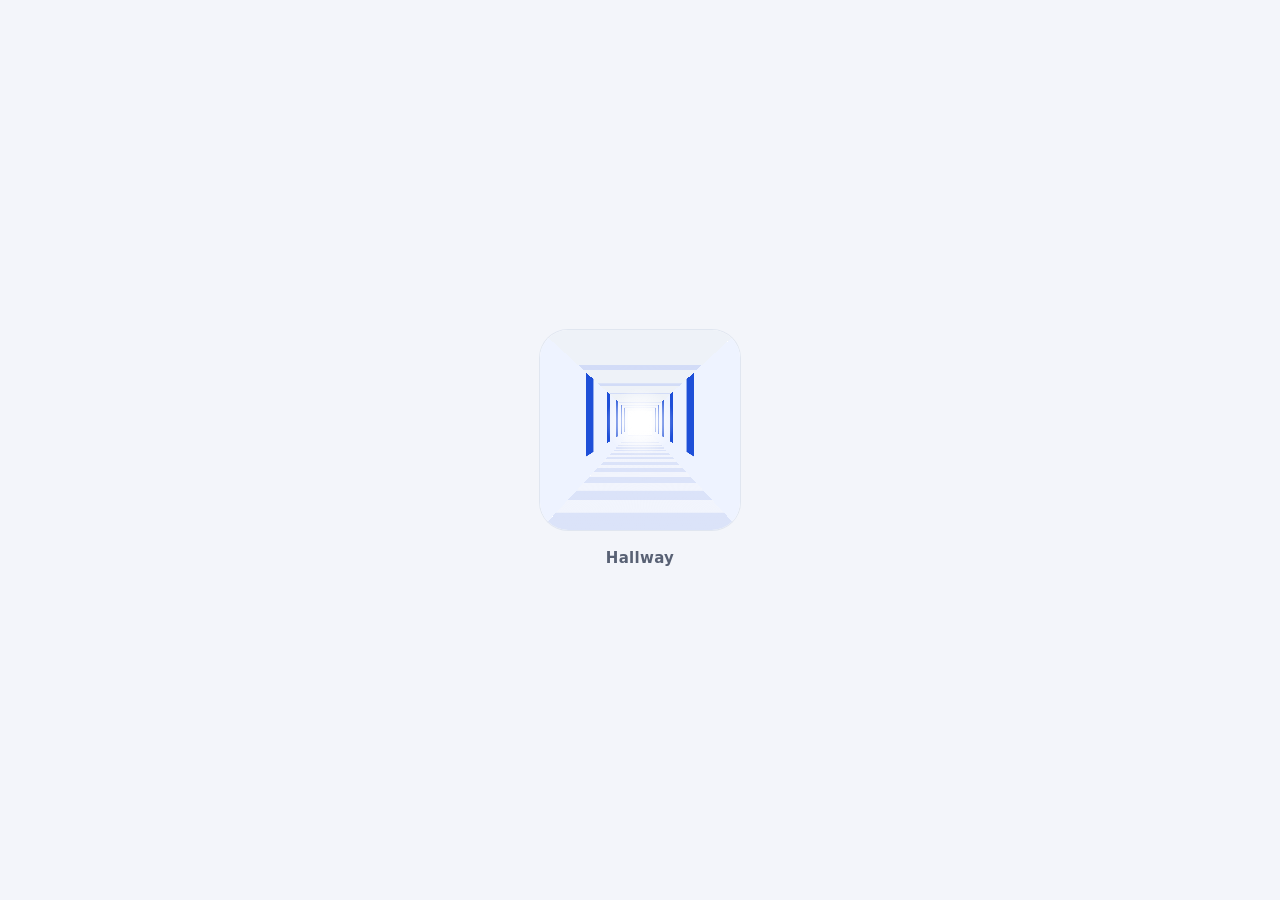
==== public/index.html @ 627bdcc6 "Pantalla de carga: un pasillo de la escuela que se recorre Mientras la app abre, en vez de un círcul" ====
<!doctype html>
<html lang="es">
  <head>
    <meta charset="utf-8">
    <meta name="viewport" content="width=device-width, initial-scale=1, viewport-fit=cover">
    <meta http-equiv="Content-Security-Policy" content="default-src 'self'; script-src 'self'; style-src 'self' 'unsafe-inline'; img-src 'self' data: blob: https://pdyrlbfuoqafrxehbljx.supabase.co; connect-src 'self' https://pdyrlbfuoqafrxehbljx.supabase.co wss://pdyrlbfuoqafrxehbljx.supabase.co; worker-src 'self'; manifest-src 'self' blob:; object-src 'none'; base-uri 'self'; form-action 'self'">
    <meta name="referrer" content="same-origin">
    <meta name="description" content="Hallway: ausencias del personal y la vida diaria de la escuela, en un solo lugar.">
    <meta name="theme-color" content="#1e4fd8">
    <meta name="mobile-web-app-capable" content="yes">
    <meta name="apple-mobile-web-app-capable" content="yes">
    <meta name="apple-mobile-web-app-title" content="Hallway">
    <meta name="apple-mobile-web-app-status-bar-style" content="default">
    <meta name="format-detection" content="telephone=no">
    <link rel="manifest" href="manifest.webmanifest">
    <link rel="icon" href="icons/icon-192.png" type="image/png" sizes="192x192">
    <link rel="apple-touch-icon" href="icons/apple-touch-icon.png">
    <link rel="stylesheet" href="css/app.css">
    <title>Hallway</title>
    <script src="js/boot.js"></script>
    <script src="vendor/supabase.js" defer></script>
    <script type="module" src="js/app.js"></script>
  </head>
  <body>
    <div id="app">
      <!-- While the app starts: walking down a school hallway. -->
      <div class="boot" role="status" aria-label="Cargando Hallway">
        <div class="hall" aria-hidden="true">
          <i class="hall-ceiling"></i><i class="hall-floor"></i><i class="hall-wall left"></i><i class="hall-wall right"></i><i class="hall-end"></i>
        </div>
        <p class="boot-name">Hallway</p>
      </div>
    </div>
    <noscript>Hallway necesita JavaScript para funcionar.</noscript>
  </body>
</html>
---- public/css/app.css ----
/* Hallway — mobile-first styles */

:root {
  --bg: #f3f5fa;
  --surface: #ffffff;
  --surface-2: #eef2f8;
  --text: #0f172a;
  --muted: #586174;
  --border: #e0e6f0;
  --primary: #1e4fd8;
  --primary-600: #1a43b8;
  --primary-text: #1e4fd8;
  --primary-soft: #e7eeff;
  --primary-press: #1638a6;
  --soft-press: #c9d7fb;
  --on-primary: #ffffff;
  --ok: #157a3a;
  --ok-soft: #e1f4e8;
  --warn: #975a06;
  --warn-soft: #fcf0d8;
  --danger: #c02626;
  --danger-soft: #fde9e9;
  --radius: 16px;
  --shadow: 0 1px 2px rgb(15 23 42 / 0.04), 0 6px 20px rgb(15 23 42 / 0.05);
  --tabbar-h: 68px;
  --sidebar-w: 248px;
  --safe-t: env(safe-area-inset-top, 0px);
  --safe-b: env(safe-area-inset-bottom, 0px);
  --auth-glow: #d9e4ff;
  color-scheme: light;
}

@media (prefers-color-scheme: dark) {
  :root {
    --bg: #0b1120;
    --surface: #131b2e;
    --surface-2: #1b2540;
    --text: #e7ecf6;
    --muted: #9ba7be;
    --border: #25314d;
    --primary: #3563e9;
    --primary-600: #4a74ee;
    --primary-text: #8fb0ff;
    --primary-soft: #1a2750;
    --primary-press: #1f3fa8;
    --soft-press: #101a38;
    --on-primary: #ffffff;
    --ok: #5ad48a;
    --ok-soft: #11301f;
    --warn: #f5c04f;
    --warn-soft: #33270c;
    --danger: #f58080;
    --danger-soft: #3b1818;
    --shadow: 0 1px 2px rgb(0 0 0 / 0.3);
    --auth-glow: #1a2750;
    color-scheme: dark;
  }
}

* {
  box-sizing: border-box;
}

html {
  -webkit-text-size-adjust: 100%;
}

body {
  margin: 0;
  min-height: 100dvh;
  font-family: system-ui, -apple-system, 'Segoe UI', Roboto, 'Helvetica Neue', Arial, sans-serif;
  font-size: 16px;
  line-height: 1.45;
  background: var(--bg);
  color: var(--text);
  -webkit-tap-highlight-color: transparent;
}

body.bare {
  background: var(--bg) radial-gradient(1100px 560px at 50% -180px, var(--auth-glow), var(--bg)) no-repeat;
}

a {
  color: var(--primary-text);
  text-decoration: none;
}

h1,
h2,
h3,
p {
  margin: 0;
}

h1,
h2,
h3 {
  line-height: 1.2;
}

[hidden] {
  display: none !important;
}

:focus-visible {
  outline: 2px solid var(--primary);
  outline-offset: 2px;
}

.icon {
  flex-shrink: 0;
}

/* ---- Layout -------------------------------------------------------------- */

.main-col {
  min-height: 100dvh;
  padding-bottom: calc(var(--tabbar-h) + var(--safe-b) + 20px);
}

.topbar {
  position: sticky;
  top: 0;
  z-index: 20;
  display: flex;
  align-items: center;
  gap: 10px;
  padding: calc(8px + var(--safe-t)) 12px 8px 16px;
  background: color-mix(in srgb, var(--bg) 86%, transparent);
  backdrop-filter: saturate(1.8) blur(14px);
  -webkit-backdrop-filter: saturate(1.8) blur(14px);
  border-bottom: 1px solid var(--border);
}

.topbar [data-back] {
  display: none;
  margin-left: -8px;
}

.topbar.has-back [data-back] {
  display: inline-flex;
}

.topbar.has-back .topbar-logo {
  display: none;
}

.topbar-logo {
  border-radius: 9px;
}

.topbar-title {
  flex: 1;
  min-width: 0;
}

.topbar-title h1 {
  font-size: 18px;
  white-space: nowrap;
  overflow: hidden;
  text-overflow: ellipsis;
}

.topbar-title small {
  display: block;
  font-size: 12px;
  color: var(--muted);
  white-space: nowrap;
  overflow: hidden;
  text-overflow: ellipsis;
}

.view {
  max-width: 720px;
  margin: 0 auto;
  padding: 16px;
}

.tabbar {
  position: fixed;
  left: 0;
  right: 0;
  bottom: 0;
  z-index: 30;
  display: flex;
  justify-content: space-around;
  padding: 6px 4px calc(6px + var(--safe-b));
  background: var(--surface);
  border-top: 1px solid var(--border);
}

.side-brand {
  display: none;
}

.tab {
  flex: 1;
  display: flex;
  flex-direction: column;
  align-items: center;
  gap: 3px;
  padding: 4px 2px;
  color: var(--muted);
  font-size: 11.5px;
  font-weight: 600;
  border-radius: 12px;
}

.tab-icon {
  position: relative;
  display: inline-flex;
  padding: 3px 16px;
  border-radius: 999px;
  transition: background 0.15s;
}

.tab.active {
  color: var(--primary-text);
}

.tab.active .tab-icon {
  background: var(--primary-soft);
}

.icon-btn {
  position: relative;
  display: inline-flex;
  align-items: center;
  justify-content: center;
  flex-shrink: 0;
  width: 40px;
  height: 40px;
  border: 0;
  border-radius: 12px;
  background: transparent;
  color: var(--text);
  cursor: pointer;
}

.icon-btn:hover {
  background: var(--surface-2);
}

.dot {
  position: absolute;
  top: 3px;
  right: 1px;
  min-width: 18px;
  height: 18px;
  padding: 0 5px;
  border-radius: 9px;
  background: var(--danger);
  color: #fff;
  font-size: 11px;
  font-weight: 700;
  font-style: normal;
  line-height: 18px;
  text-align: center;
}

.tab-icon .dot {
  top: -4px;
  right: 4px;
}

/* Six tabs (En vivo for the dirección) on a narrow phone: a little tighter so they all fit. */
@media (max-width: 385px) {
  .tabbar:has(a.tab:nth-of-type(6)) .tab {
    font-size: 10.5px;
  }

  .tabbar:has(a.tab:nth-of-type(6)) .tab-icon {
    padding: 3px 10px;
  }
}

@media (min-width: 900px) {
  .tabbar {
    top: 0;
    right: auto;
    width: var(--sidebar-w);
    flex-direction: column;
    justify-content: flex-start;
    gap: 4px;
    padding: 20px 12px;
    border-top: 0;
    border-right: 1px solid var(--border);
  }

  .side-brand {
    display: flex;
    align-items: center;
    gap: 10px;
    padding: 4px 8px 22px;
    font-size: 14px;
  }

  .side-brand img {
    border-radius: 10px;
  }

  .side-brand small {
    display: block;
    color: var(--muted);
    font-size: 12px;
  }

  .tab {
    flex: 0 0 auto;
    flex-direction: row;
    gap: 12px;
    padding: 10px 12px;
    font-size: 15px;
  }

  .tab-icon {
    padding: 0;
  }

  .tab:hover {
    background: var(--surface-2);
  }

  .tab.active,
  .tab.active:hover {
    background: var(--primary-soft);
  }

  .tab.active .tab-icon {
    background: none;
  }

  .tab-icon .dot {
    top: -8px;
    right: -10px;
  }

  .main-col {
    margin-left: var(--sidebar-w);
    padding-bottom: 32px;
  }

  .topbar-logo {
    display: none;
  }

  .action-bar {
    left: var(--sidebar-w) !important;
    bottom: 0 !important;
  }
}

/* ---- Utilities ----------------------------------------------------------- */

.stack {
  display: flex;
  flex-direction: column;
  gap: 14px;
}

.row {
  display: flex;
  align-items: center;
  gap: 12px;
}

.grow {
  flex: 1;
  min-width: 0;
}

.center {
  text-align: center;
}

.muted {
  color: var(--muted);
}

.mono {
  font-family: ui-monospace, SFMono-Regular, Menlo, Consolas, monospace;
  letter-spacing: 0.03em;
}

.pre {
  white-space: pre-wrap;
  overflow-wrap: anywhere;
}

.capitalize::first-letter {
  text-transform: uppercase;
}

.hint {
  font-size: 13px;
  font-weight: 400;
  color: var(--muted);
}

.pad {
  padding: 8px 4px;
}

.section {
  margin-top: 24px;
}

.section-title {
  display: flex;
  align-items: center;
  gap: 8px;
  margin: 0 4px 10px;
  font-size: 13px;
  text-transform: uppercase;
  letter-spacing: 0.06em;
  color: var(--muted);
}

.button-row {
  display: flex;
  flex-wrap: wrap;
  gap: 10px;
}

.view .button-row {
  margin-top: 20px;
}

.card .button-row,
.dialog .button-row {
  margin-top: 0;
}

/* ---- Cards --------------------------------------------------------------- */

.card {
  background: var(--surface);
  border: 1px solid var(--border);
  border-radius: var(--radius);
  padding: 16px;
  box-shadow: var(--shadow);
}

.card-title {
  display: flex;
  align-items: center;
  gap: 8px;
  font-size: 16px;
}

.card-title .icon {
  color: var(--primary-text);
}

.optional {
  font-style: normal;
  font-weight: 500;
  font-size: 12px;
  color: var(--muted);
  background: var(--surface-2);
  padding: 2px 8px;
  border-radius: 999px;
}

.count {
  font-size: 12px;
  font-weight: 700;
  letter-spacing: 0;
  padding: 1px 8px;
  border-radius: 999px;
  background: var(--surface-2);
  color: var(--muted);
}

.count.warn {
  background: var(--warn-soft);
  color: var(--warn);
}

.link-card {
  display: flex;
  align-items: center;
  gap: 12px;
  color: var(--text);
}

.link-card > .icon:first-child {
  color: var(--primary-text);
}

.link-card span {
  flex: 1;
  display: flex;
  flex-direction: column;
}

.link-card small {
  color: var(--muted);
}

/* ---- Buttons ------------------------------------------------------------- */

.btn {
  position: relative;
  display: inline-flex;
  align-items: center;
  justify-content: center;
  gap: 8px;
  min-height: 44px;
  padding: 10px 16px;
  border: 1px solid transparent;
  border-radius: 12px;
  background: var(--surface-2);
  color: var(--text);
  font: inherit;
  font-size: 15px;
  font-weight: 650;
  text-align: center;
  cursor: pointer;
  transition:
    transform 0.06s,
    background 0.15s,
    opacity 0.15s;
}

.btn:active {
  transform: scale(0.98);
}

.btn:disabled {
  opacity: 0.6;
  cursor: default;
}

.btn-primary {
  background: var(--primary);
  color: var(--on-primary);
}

.btn-primary:hover {
  background: var(--primary-600);
}

.btn-secondary {
  background: var(--primary-soft);
  color: var(--primary-text);
}

.btn-ghost {
  background: transparent;
  color: var(--primary-text);
}

.btn-ghost:hover {
  background: var(--surface-2);
}

.btn-danger {
  background: var(--danger);
  color: #fff;
}

.btn-ghost-danger {
  background: transparent;
  color: var(--danger);
  border-color: color-mix(in srgb, var(--danger) 35%, transparent);
}

.btn-light {
  background: #fff;
  color: #1e3a8a;
}

.btn-block {
  width: 100%;
}

.btn-lg {
  min-height: 52px;
  font-size: 17px;
  border-radius: 14px;
}

.btn-sm {
  min-height: 36px;
  padding: 6px 12px;
  font-size: 14px;
}

.is-busy {
  color: transparent !important;
  pointer-events: none;
}

.is-busy > * {
  visibility: hidden;
}

.is-busy::after {
  content: '';
  position: absolute;
  top: 50%;
  left: 50%;
  width: 20px;
  height: 20px;
  margin: -10px 0 0 -10px;
  border: 2.5px solid var(--primary-text);
  border-right-color: transparent;
  border-radius: 50%;
  animation: spin 0.7s linear infinite;
}

.btn-primary.is-busy::after,
.btn-danger.is-busy::after {
  border-color: #fff;
  border-right-color: transparent;
}

/* ---- Forms --------------------------------------------------------------- */

.field {
  display: flex;
  flex-direction: column;
  gap: 6px;
  min-width: 0;
  font-size: 14px;
  font-weight: 600;
}

input,
select,
textarea {
  width: 100%;
  min-height: 46px;
  padding: 11px 12px;
  border: 1px solid var(--border);
  border-radius: 12px;
  background: var(--surface);
  color: var(--text);
  font: inherit;
  font-size: 16px; /* 16px avoids iOS zoom on focus */
  font-weight: 400;
}

textarea {
  min-height: 84px;
  resize: vertical;
}

input:focus,
select:focus,
textarea:focus {
  outline: 2px solid color-mix(in srgb, var(--primary) 40%, transparent);
  outline-offset: 0;
  border-color: var(--primary);
}

input[type='date'],
input[type='time'] {
  -webkit-appearance: none;
  appearance: none;
  display: block;
}

input::-webkit-date-and-time-value {
  text-align: left;
}

select {
  -webkit-appearance: none;
  appearance: none;
  padding-right: 38px;
  background-image: url("data:image/svg+xml,%3Csvg xmlns='http://www.w3.org/2000/svg' width='18' height='18' viewBox='0 0 24 24' fill='none' stroke='%23808a9e' stroke-width='2.2' stroke-linecap='round' stroke-linejoin='round'%3E%3Cpath d='m6 9 6 6 6-6'/%3E%3C/svg%3E");
  background-repeat: no-repeat;
  background-position: right 12px center;
}

.grid2 {
  display: grid;
  grid-template-columns: 1fr 1fr;
  gap: 12px;
}

.grid3 {
  display: grid;
  grid-template-columns: 1.3fr 1fr 1fr;
  gap: 10px;
}

@media (max-width: 460px) {
  .grid3 {
    grid-template-columns: 1fr 1fr;
  }

  .grid3 > :first-child {
    grid-column: 1 / -1;
  }
}

.pw {
  position: relative;
  display: block;
}

.pw input {
  padding-right: 84px;
}

.pw-toggle {
  position: absolute;
  top: 50%;
  right: 6px;
  transform: translateY(-50%);
  padding: 6px 10px;
  border: 0;
  border-radius: 8px;
  background: var(--surface-2);
  color: var(--muted);
  font: inherit;
  font-size: 13px;
  font-weight: 600;
  cursor: pointer;
}

.segmented {
  display: flex;
  gap: 4px;
  padding: 4px;
  border-radius: 12px;
  background: var(--surface-2);
}

.seg {
  position: relative;
  flex: 1;
  display: flex;
  align-items: center;
  justify-content: center;
  gap: 6px;
  min-height: 40px;
  border: 0;
  border-radius: 9px;
  background: transparent;
  color: var(--muted);
  font: inherit;
  font-size: 15px;
  font-weight: 600;
  cursor: pointer;
}

.seg input {
  position: absolute;
  opacity: 0;
  pointer-events: none;
}

.seg.active {
  background: var(--surface);
  color: var(--text);
  box-shadow: 0 1px 3px rgb(0 0 0 / 0.12);
}

.seg:has(input:focus-visible) {
  outline: 2px solid var(--primary);
}

.chips,
.quick {
  display: flex;
  flex-wrap: wrap;
  gap: 8px;
}

.chip {
  position: relative;
}

.chip input {
  position: absolute;
  opacity: 0;
  pointer-events: none;
}

.chip span,
.chip-btn {
  display: inline-flex;
  align-items: center;
  min-height: 38px;
  padding: 7px 14px;
  border: 1px solid var(--border);
  border-radius: 999px;
  background: var(--surface);
  color: var(--muted);
  font: inherit;
  font-size: 14px;
  font-weight: 600;
  cursor: pointer;
}

.chip input:checked + span {
  background: var(--primary-soft);
  border-color: var(--primary);
  color: var(--primary-text);
}

.chip input:focus-visible + span {
  outline: 2px solid var(--primary);
}

/* "Otro grupo": the rest of the school's groups, once it's chosen. */
.group-other {
  display: none;
  margin-top: 4px;
}

.field:has([data-other-group]:checked) .group-other {
  display: block;
}

/* Cobertura: one block per person who covers. */
.cover-row {
  padding: 12px;
  border: 1px solid var(--border);
  border-radius: 12px;
}

.cover-row-head {
  display: flex;
  align-items: flex-end;
  gap: 8px;
}

.cover-list .item-sub {
  white-space: normal;
}

/* «Nadie cubrirá»: why and who said it; «Quitar» at the end. */
.no-cover .link-btn {
  margin-left: auto;
}

/* Resumen del día: the day between «anterior» and «siguiente». */
.summary-nav {
  display: grid;
  grid-template-columns: 44px 1fr 44px;
  align-items: center;
  gap: 8px;
  text-align: center;
}

.summary-nav h2 {
  font-size: 20px;
}

.summary .item-sub {
  white-space: normal;
}

/* An icon and its words (Sonido, Pantalla grande). */
.chip-btn {
  gap: 6px;
}

.chip-btn.active {
  background: var(--primary);
  border-color: var(--primary);
  color: var(--on-primary);
}

.toggle {
  position: relative;
  display: flex;
  align-items: center;
  gap: 12px;
  font-size: 15px;
  font-weight: 600;
  cursor: pointer;
}

.toggle input {
  position: absolute;
  opacity: 0;
  width: 1px;
  height: 1px;
  min-height: 0;
}

.toggle-ui {
  position: relative;
  flex-shrink: 0;
  width: 46px;
  height: 28px;
  border-radius: 999px;
  background: var(--border);
  transition: background 0.2s;
}

.toggle-ui::after {
  content: '';
  position: absolute;
  top: 3px;
  left: 3px;
  width: 22px;
  height: 22px;
  border-radius: 50%;
  background: #fff;
  box-shadow: 0 1px 3px rgb(0 0 0 / 0.25);
  transition: transform 0.2s;
}

.toggle input:checked + .toggle-ui {
  background: var(--primary);
}

.toggle input:checked + .toggle-ui::after {
  transform: translateX(18px);
}

.toggle input:focus-visible + .toggle-ui {
  outline: 2px solid var(--primary);
  outline-offset: 2px;
}

.toggle input:disabled + .toggle-ui {
  opacity: 0.5;
}

.switch-inline {
  display: flex;
  align-items: center;
  gap: 8px;
  font-size: 14px;
  color: var(--muted);
  cursor: pointer;
}

.switch-inline input {
  width: 18px;
  height: 18px;
  min-height: 0;
  margin: 0;
}

.dropzone {
  position: relative;
  display: flex;
  flex-direction: column;
  align-items: center;
  gap: 4px;
  padding: 20px 16px;
  border: 2px dashed var(--border);
  border-radius: 14px;
  background: var(--surface-2);
  color: var(--muted);
  text-align: center;
  cursor: pointer;
}

.dropzone .icon {
  color: var(--primary-text);
}

.dropzone strong {
  color: var(--text);
}

.dropzone small {
  font-size: 12.5px;
}

.dropzone input {
  position: absolute;
  inset: 0;
  opacity: 0;
  cursor: pointer;
}

.file-list {
  display: flex;
  flex-direction: column;
  gap: 6px;
  margin: 0;
  padding: 0;
  list-style: none;
}

.file-list:empty {
  display: none;
}

.file-list li {
  display: flex;
  align-items: center;
  gap: 8px;
  padding: 6px 6px 6px 12px;
  border-radius: 10px;
  background: var(--surface-2);
  font-size: 14px;
}

.file-list li span {
  flex: 1;
  min-width: 0;
  overflow: hidden;
  text-overflow: ellipsis;
  white-space: nowrap;
}

.file-list small {
  color: var(--muted);
}

.search {
  display: flex;
  align-items: center;
  gap: 8px;
  padding: 0 12px;
  border: 1px solid var(--border);
  border-radius: 12px;
  background: var(--surface);
  color: var(--muted);
}

.search:focus-within {
  border-color: var(--primary);
  outline: 2px solid color-mix(in srgb, var(--primary) 40%, transparent);
}

.search input {
  padding-left: 0;
  border: 0;
  background: transparent;
  outline: none;
}

.search input:focus {
  outline: none;
}

.toolbar {
  display: flex;
  align-items: center;
  gap: 10px;
}

.filters {
  display: flex;
  flex-direction: column;
  gap: 12px;
}

.filter-chip {
  align-self: flex-start;
  display: inline-flex;
  align-items: center;
  gap: 6px;
  padding: 2px 4px 2px 12px;
  border-radius: 999px;
  background: var(--primary-soft);
  color: var(--primary-text);
  font-size: 14px;
  font-weight: 600;
}

.filter-chip .icon-btn {
  width: 30px;
  height: 30px;
  color: inherit;
}

.inline-form {
  display: flex;
  gap: 8px;
}

.inline-form input {
  flex: 1;
}

/* ---- Lists --------------------------------------------------------------- */

.list {
  display: flex;
  flex-direction: column;
  overflow: hidden;
  background: var(--surface);
  border: 1px solid var(--border);
  border-radius: var(--radius);
  box-shadow: var(--shadow);
}

.list-head {
  display: flex;
  align-items: center;
  justify-content: space-between;
  gap: 10px;
  min-height: 36px;
  margin: 14px 4px 8px;
}

.item {
  display: flex;
  align-items: center;
  gap: 12px;
  min-height: 64px;
  padding: 12px 14px;
  border-bottom: 1px solid var(--border);
  color: var(--text);
}

.item:last-child {
  border-bottom: 0;
}

.item:hover,
.item:active {
  background: var(--surface-2);
}

.item > .icon:last-child {
  color: var(--muted);
}

.item.is-muted {
  opacity: 0.6;
}

.item-main {
  flex: 1;
  min-width: 0;
  display: flex;
  flex-direction: column;
  gap: 2px;
}

.item-main strong,
.item-sub {
  display: block;
  overflow: hidden;
  text-overflow: ellipsis;
  white-space: nowrap;
}

.item-main strong {
  font-size: 15.5px;
}

.item-main strong::first-letter,
.item-sub::first-letter {
  text-transform: uppercase;
}

.item-sub {
  font-size: 13.5px;
  color: var(--muted);
}

.item-tags {
  display: flex;
  flex-wrap: wrap;
  gap: 6px;
  margin-top: 4px;
}

.item-tags:empty {
  display: none;
}

.item-time {
  font-size: 12px;
  color: var(--muted);
}

.item-icon {
  display: grid;
  place-items: center;
  flex-shrink: 0;
  width: 40px;
  height: 40px;
  border-radius: 12px;
  background: var(--primary-soft);
  color: var(--primary-text);
}

.tag {
  display: inline-flex;
  align-items: center;
  gap: 4px;
  max-width: 100%;
  padding: 2px 8px;
  border-radius: 999px;
  background: var(--surface-2);
  color: var(--muted);
  font-size: 12px;
  font-weight: 600;
  white-space: nowrap;
  overflow: hidden;
  text-overflow: ellipsis;
}

.tag-ok {
  background: var(--ok-soft);
  color: var(--ok);
}

.tag-warn {
  background: var(--warn-soft);
  color: var(--warn);
}

.badge {
  flex-shrink: 0;
  padding: 4px 10px;
  border-radius: 999px;
  font-size: 12px;
  font-weight: 700;
}

.badge-ok {
  background: var(--ok-soft);
  color: var(--ok);
}

.badge-warn {
  background: var(--warn-soft);
  color: var(--warn);
}

.badge-muted {
  background: var(--surface-2);
  color: var(--muted);
}

.avatar {
  display: grid;
  place-items: center;
  flex-shrink: 0;
  width: 42px;
  height: 42px;
  border-radius: 50%;
  color: #fff;
  font-size: 15px;
  font-weight: 700;
}

.avatar.lg {
  width: 52px;
  height: 52px;
  font-size: 18px;
}

.avatar.xl {
  width: 76px;
  height: 76px;
  font-size: 26px;
}

.avatar.c0 { background: #2563eb; }
.avatar.c1 { background: #7c3aed; }
.avatar.c2 { background: #db2777; }
.avatar.c3 { background: #c2410c; }
.avatar.c4 { background: #0f766e; }
.avatar.c5 { background: #15803d; }
.avatar.c6 { background: #0e7490; }
.avatar.c7 { background: #a16207; }

.date-chip {
  display: flex;
  flex-direction: column;
  align-items: center;
  justify-content: center;
  flex-shrink: 0;
  width: 46px;
  height: 50px;
  border-radius: 12px;
  background: var(--primary-soft);
  color: var(--primary-text);
  line-height: 1;
}

.date-chip b {
  font-size: 19px;
}

.date-chip small {
  margin-top: 3px;
  font-size: 11px;
  font-weight: 700;
  text-transform: uppercase;
}

.notif-icon {
  display: grid;
  place-items: center;
  flex-shrink: 0;
  width: 36px;
  height: 36px;
  border-radius: 50%;
  background: var(--surface-2);
  color: var(--muted);
}

.notif .item-sub {
  white-space: normal;
}

.notif.unread {
  background: color-mix(in srgb, var(--primary-soft) 55%, var(--surface));
}

.notif.unread .notif-icon {
  background: var(--primary);
  color: #fff;
}

/* ---- Home & dashboard ---------------------------------------------------- */

.hero {
  display: flex;
  flex-direction: column;
  gap: 18px;
  padding: 22px 20px 20px;
  border-radius: 22px;
  background: linear-gradient(135deg, #2f66ef, #1e3a8a);
  color: #fff;
  box-shadow: 0 10px 30px rgb(30 64 175 / 0.25);
}

.hero h2 {
  margin: 4px 0 6px;
  font-size: 26px;
}

.hero p {
  opacity: 0.92;
}

.hero-kicker {
  font-weight: 600;
}

.hello {
  margin: 4px 4px 16px;
}

.hello h2 {
  font-size: 26px;
}

.stats {
  display: grid;
  grid-template-columns: repeat(2, 1fr);
  gap: 10px;
}

@media (min-width: 560px) {
  .stats {
    grid-template-columns: repeat(4, 1fr);
  }
}

.stat {
  display: flex;
  flex-direction: column;
  gap: 2px;
  padding: 14px;
  border: 1px solid var(--border);
  border-radius: 16px;
  background: var(--surface);
  color: var(--text);
  box-shadow: var(--shadow);
}

.stat strong {
  font-size: 28px;
  line-height: 1.1;
  font-variant-numeric: tabular-nums;
}

.stat span {
  font-size: 13px;
  font-weight: 600;
  color: var(--muted);
}

.stat-warn {
  background: var(--warn-soft);
  border-color: transparent;
}

.stat-warn strong {
  color: var(--warn);
}

.stat-danger {
  background: var(--danger-soft);
  border-color: transparent;
}

.stat-danger strong {
  color: var(--danger);
}

.install {
  display: flex;
  align-items: flex-start;
  gap: 12px;
}

.view .install {
  margin-top: 16px;
}

.install-icon {
  display: grid;
  place-items: center;
  flex-shrink: 0;
  width: 40px;
  height: 40px;
  border-radius: 12px;
  background: var(--primary-soft);
  color: var(--primary-text);
}

.install-body {
  flex: 1;
  display: flex;
  flex-direction: column;
  gap: 6px;
  font-size: 14px;
}

.install-body p {
  color: var(--muted);
}

.install-body p .icon {
  vertical-align: -3px;
}

.install-body .btn {
  align-self: flex-start;
}

/* ---- Empty & loading ----------------------------------------------------- */

.empty {
  display: flex;
  flex-direction: column;
  align-items: center;
  gap: 8px;
  padding: 32px 20px;
  color: var(--muted);
  text-align: center;
}

.empty > .icon {
  opacity: 0.45;
}

.empty h3 {
  color: var(--text);
  font-size: 17px;
}

.loading {
  display: grid;
  place-items: center;
  padding: 56px;
}

.spinner {
  width: 28px;
  height: 28px;
  border: 3px solid var(--border);
  border-top-color: var(--primary);
  border-radius: 50%;
  animation: spin 0.8s linear infinite;
}

@keyframes spin {
  to {
    transform: rotate(360deg);
  }
}

/* ---- Absence detail ------------------------------------------------------ */

.absence-head h2 {
  font-size: 19px;
}

.when {
  display: flex;
  align-items: flex-start;
  gap: 12px;
  margin-top: 14px;
  padding: 12px;
  border-radius: 12px;
  background: var(--surface-2);
}

.when .icon {
  margin-top: 2px;
  color: var(--primary-text);
}

.when strong,
.when span {
  display: block;
}

.when strong::first-letter {
  text-transform: uppercase;
}

.when span {
  font-size: 14px;
  color: var(--muted);
}

.status-note {
  display: flex;
  align-items: center;
  gap: 6px;
  margin-top: 12px;
  font-size: 14px;
  font-weight: 600;
}

.card .stack > .status-note,
.stack > .status-note {
  margin-top: 0;
}

.status-note.ok {
  color: var(--ok);
}

.status-note.warn {
  color: var(--warn);
}

.status-note.danger {
  color: var(--danger);
}

.status-note.muted {
  color: var(--muted);
}

.details {
  display: flex;
  flex-direction: column;
  gap: 12px;
  margin: 0;
}

.details dt {
  font-size: 12px;
  font-weight: 700;
  letter-spacing: 0.05em;
  text-transform: uppercase;
  color: var(--muted);
}

.details dd {
  margin: 2px 0 0;
}

.attachments {
  display: grid;
  grid-template-columns: repeat(auto-fill, minmax(130px, 1fr));
  gap: 10px;
}

.att {
  position: relative;
  overflow: hidden;
  border: 1px solid var(--border);
  border-radius: 12px;
  background: var(--surface-2);
}

.att-link {
  display: flex;
  flex-direction: column;
  color: var(--text);
}

.att img {
  display: block;
  width: 100%;
  height: 110px;
  object-fit: cover;
  background: var(--border);
}

.att-icon {
  display: grid;
  place-items: center;
  height: 110px;
  color: var(--primary-text);
}

.att-name {
  padding: 6px 8px 0;
  overflow: hidden;
  font-size: 13px;
  font-weight: 600;
  text-overflow: ellipsis;
  white-space: nowrap;
}

.att small {
  padding: 0 8px 8px;
  font-size: 11.5px;
  color: var(--muted);
}

.att-del {
  position: absolute;
  top: 4px;
  right: 4px;
  width: 32px;
  height: 32px;
  background: rgb(0 0 0 / 0.55);
  color: #fff;
}

.att-del:hover {
  background: rgb(0 0 0 / 0.75);
}

.file-btn {
  cursor: pointer;
}

.thread {
  display: flex;
  flex-direction: column;
  gap: 10px;
}

.bubble {
  align-self: flex-start;
  max-width: 88%;
  padding: 10px 12px;
  border-radius: 14px 14px 14px 4px;
  background: var(--surface-2);
}

.bubble.mine {
  align-self: flex-end;
  border-radius: 14px 14px 4px 14px;
  background: var(--primary-soft);
}

.bubble-head {
  display: flex;
  flex-wrap: wrap;
  align-items: baseline;
  gap: 6px;
  margin-bottom: 2px;
  font-size: 13px;
}

.bubble-head span {
  font-size: 12px;
  color: var(--muted);
}

.comment-form {
  display: flex;
  align-items: flex-end;
  gap: 8px;
}

.comment-form textarea {
  flex: 1;
  min-height: 48px;
}

.comment-form .btn {
  width: 48px;
  min-height: 48px;
  padding: 0;
}

.action-bar {
  position: fixed;
  left: 0;
  right: 0;
  bottom: calc(var(--tabbar-h) + var(--safe-b));
  z-index: 25;
  padding: 10px 16px;
  border-top: 1px solid var(--border);
  background: color-mix(in srgb, var(--bg) 88%, transparent);
  backdrop-filter: blur(12px);
  -webkit-backdrop-filter: blur(12px);
}

.action-bar .btn {
  display: flex;
  max-width: 688px;
  margin: 0 auto;
}

.view-inner:has(.action-bar) {
  padding-bottom: 84px;
}

/* ---- Charts -------------------------------------------------------------- */

.bars {
  display: flex;
  flex-direction: column;
  gap: 12px;
}

.bar-row {
  display: grid;
  grid-template-columns: minmax(0, 1.3fr) minmax(60px, 1fr) auto;
  align-items: center;
  gap: 10px;
  color: var(--text);
  font-size: 14px;
}

.bar-row > span:first-child {
  overflow: hidden;
  font-weight: 600;
  text-overflow: ellipsis;
  white-space: nowrap;
}

.bar-row small {
  display: block;
  font-size: 12px;
  font-weight: 500;
  color: var(--muted);
}

.bar {
  height: 10px;
  overflow: hidden;
  border-radius: 999px;
  background: var(--surface-2);
}

.bar i {
  display: block;
  height: 100%;
  border-radius: 999px;
  background: var(--primary);
}

.bar-row b {
  min-width: 36px;
  text-align: right;
  font-variant-numeric: tabular-nums;
}

/* ---- Auth ---------------------------------------------------------------- */

.auth {
  display: flex;
  flex-direction: column;
  justify-content: center;
  gap: 18px;
  max-width: 420px;
  min-height: 100dvh;
  margin: 0 auto;
  padding: calc(28px + var(--safe-t)) 16px calc(28px + var(--safe-b));
}

.auth-brand {
  display: flex;
  flex-direction: column;
  align-items: center;
  gap: 8px;
  text-align: center;
}

.auth-logo {
  border-radius: 18px;
  box-shadow: 0 10px 30px rgb(37 99 235 / 0.3);
}

.auth-brand h1 {
  margin-top: 6px;
  font-size: 24px;
}

.auth-brand p {
  color: var(--muted);
}

.auth-card {
  display: flex;
  flex-direction: column;
  gap: 16px;
}

.auth-foot {
  font-size: 13px;
  text-align: center;
}

.school-chip {
  display: flex;
  align-items: center;
  gap: 12px;
  padding: 8px 6px 8px 14px;
  border: 1px solid var(--border);
  border-radius: 12px;
  background: var(--surface-2);
}

.school-chip > .icon {
  color: var(--primary-text);
}

.school-chip small {
  display: block;
  font-size: 12px;
  color: var(--muted);
}

.school-chip strong {
  display: block;
  font-size: 15px;
  overflow: hidden;
  text-overflow: ellipsis;
  white-space: nowrap;
}

/* ---- Settings, profile, platform ----------------------------------------- */

.code-box {
  display: flex;
  align-items: center;
  justify-content: space-between;
  gap: 8px;
  padding: 6px 6px 6px 14px;
  border-radius: 12px;
  background: var(--surface-2);
  font-size: 18px;
}

.help summary {
  color: var(--primary-text);
  font-weight: 600;
  cursor: pointer;
}

.help ol {
  display: flex;
  flex-direction: column;
  gap: 6px;
  margin: 10px 0;
  padding-left: 20px;
  font-size: 14.5px;
}

.profile-head {
  display: flex;
  flex-direction: column;
  align-items: center;
  gap: 6px;
  text-align: center;
}

.profile-head h2 {
  margin-top: 6px;
  font-size: 20px;
}

.profile-meta {
  display: flex;
  flex-direction: column;
  gap: 4px;
  margin-top: 8px;
  font-size: 14px;
  color: var(--muted);
}

.profile-meta span {
  display: inline-flex;
  align-items: center;
  justify-content: center;
  gap: 6px;
}

.platform {
  display: flex;
  flex-direction: column;
  gap: 16px;
  max-width: 760px;
  margin: 0 auto;
  padding: calc(20px + var(--safe-t)) 16px 40px;
}

.platform-head {
  display: flex;
  align-items: center;
  justify-content: space-between;
  gap: 12px;
}

.platform-head img {
  border-radius: 10px;
}

.platform-head h1 {
  font-size: 20px;
}

.school .button-row {
  margin-top: 12px;
}

.school.is-muted {
  opacity: 0.7;
}

/* ---- Dialogs & toasts ---------------------------------------------------- */

.dialog {
  width: min(440px, calc(100vw - 32px));
  padding: 0;
  border: 0;
  border-radius: 20px;
  background: var(--surface);
  color: var(--text);
  box-shadow: 0 20px 60px rgb(0 0 0 / 0.3);
}

.dialog::backdrop {
  background: rgb(15 23 42 / 0.5);
}

.dialog-inner {
  display: flex;
  flex-direction: column;
  gap: 14px;
  padding: 20px;
}

.dialog-inner h2 {
  font-size: 19px;
}

.dialog-actions {
  display: flex;
  justify-content: flex-end;
  gap: 8px;
  margin-top: 4px;
}

.credentials {
  display: flex;
  flex-direction: column;
  gap: 8px;
  padding: 12px;
  border-radius: 12px;
  background: var(--surface-2);
}

.credentials div {
  display: flex;
  flex-wrap: wrap;
  justify-content: space-between;
  gap: 4px 12px;
}

.credentials span {
  font-size: 14px;
  color: var(--muted);
}

.credentials strong {
  font-size: 16px;
  user-select: all;
  -webkit-user-select: all;
}

#toasts {
  position: fixed;
  left: 50%;
  bottom: calc(var(--tabbar-h) + var(--safe-b) + 16px);
  z-index: 100;
  display: flex;
  flex-direction: column;
  gap: 8px;
  width: min(420px, calc(100vw - 32px));
  transform: translateX(-50%);
  pointer-events: none;
}

body.bare #toasts {
  bottom: calc(24px + var(--safe-b));
}

.toast {
  padding: 12px 16px;
  border-radius: 14px;
  background: #0f172a;
  color: #fff;
  font-size: 14.5px;
  font-weight: 600;
  box-shadow: 0 10px 30px rgb(0 0 0 / 0.25);
  animation: toast-in 0.2s ease-out;
  transition:
    opacity 0.3s,
    transform 0.3s;
}

.toast-ok {
  background: #15803d;
}

.toast-error {
  background: #b91c1c;
}

.toast.out {
  opacity: 0;
  transform: translateY(8px);
}

@keyframes toast-in {
  from {
    opacity: 0;
    transform: translateY(8px);
  }
}

@media (min-width: 900px) {
  body:not(.bare) #toasts {
    bottom: 24px;
    left: calc(50% + var(--sidebar-w) / 2);
  }
}

@media (prefers-reduced-motion: reduce) {
  *,
  *::before,
  *::after {
    animation-duration: 0.01ms !important;
    transition-duration: 0.01ms !important;
  }
}

/* ---- Icon tool (platform panel) ------------------------------------------ */

.icon-previews {
  display: flex;
  flex-wrap: wrap;
  justify-content: center;
  gap: 20px;
}

.icon-previews figure {
  display: flex;
  flex-direction: column;
  align-items: center;
  gap: 6px;
  margin: 0;
  font-size: 13px;
  color: var(--muted);
}

.icon-previews img {
  width: 88px;
  height: 88px;
  border-radius: 12px;
  background: repeating-conic-gradient(var(--surface-2) 0% 25%, var(--surface) 0% 50%) 50% / 16px 16px;
  box-shadow: var(--shadow);
}

.icon-previews img.squircle {
  border-radius: 22%;
}

.icon-previews img.circle {
  border-radius: 50%;
}

.steps {
  display: flex;
  flex-direction: column;
  gap: 8px;
  margin: 0;
  padding-left: 20px;
  font-size: 14.5px;
}

code {
  font-family: ui-monospace, SFMono-Regular, Menlo, Consolas, monospace;
  font-size: 0.92em;
  padding: 1px 5px;
  border-radius: 6px;
  background: var(--surface-2);
}

input[type='color'] {
  height: 46px;
  padding: 4px;
  cursor: pointer;
}

.stack-sm {
  display: flex;
  flex-direction: column;
  gap: 8px;
}

.button-row.split > * {
  flex: 1 1 160px;
}

/* ---- Cancel reasons ------------------------------------------------------ */

.choices {
  display: flex;
  flex-direction: column;
  gap: 8px;
  margin: 4px 0 12px;
}

.choice {
  display: flex;
  align-items: flex-start;
  gap: 10px;
  padding: 11px 12px;
  border: 1px solid var(--border);
  border-radius: 12px;
  cursor: pointer;
}

.choice:has(input:checked) {
  border-color: var(--primary);
  background: var(--primary-soft);
}

.choice input {
  flex: none;
  width: 20px;
  height: 20px;
  min-height: 0;
  margin: 1px 0 0;
  padding: 0;
  border: 0;
  box-shadow: none;
  accent-color: var(--primary);
}

.choice span {
  display: flex;
  flex-direction: column;
  gap: 2px;
  font-weight: 500;
}

.choice small {
  font-weight: 400;
  color: var(--muted);
}

.dialog [hidden] {
  display: none !important;
}

/* ---- History ------------------------------------------------------------- */

.timeline {
  list-style: none;
  margin: 0;
  padding: 0 0 0 18px;
  border-left: 2px solid var(--border);
}

.timeline > li {
  position: relative;
  padding: 0 0 14px 4px;
  overflow-wrap: anywhere;
}

.timeline > li:last-child {
  padding-bottom: 0;
}

.timeline > li::before {
  content: '';
  position: absolute;
  left: -25px;
  top: 5px;
  width: 10px;
  height: 10px;
  border-radius: 50%;
  background: var(--surface);
  border: 2px solid var(--muted);
}

.timeline > li.t-received::before {
  border-color: var(--ok);
  background: var(--ok);
}

.timeline > li.t-edited::before {
  border-color: var(--primary);
}

.timeline > li.t-cancelled::before {
  border-color: var(--danger);
  background: var(--danger);
}

.timeline small {
  display: block;
  color: var(--muted);
  font-size: 12px;
}

.timeline .changes {
  margin: 6px 0 0;
  padding-left: 16px;
  font-size: 14px;
}

.timeline del {
  color: var(--muted);
}

.timeline ins {
  text-decoration: none;
  font-weight: 600;
}

.timeline p {
  margin: 6px 0 0;
  font-size: 14px;
}

/* ---- Archive ------------------------------------------------------------- */

.archive-runs h3 {
  margin: 4px 0 6px;
  font-size: 14px;
}

.archive-runs ul {
  margin: 0;
  padding-left: 18px;
  font-size: 13px;
}

.archive-runs li span {
  display: block;
  color: var(--muted);
}

/* ---- Mensajes y correo --------------------------------------------------- */

.choice span small {
  margin-top: 1px;
}

.people-list {
  display: flex;
  flex-direction: column;
  max-height: 340px;
  overflow-y: auto;
  border: 1px solid var(--border);
  border-radius: 12px;
}

.person {
  display: flex;
  align-items: center;
  gap: 10px;
  padding: 9px 12px;
  border-bottom: 1px solid var(--border);
  cursor: pointer;
}

.person:last-child {
  border-bottom: 0;
}

.person[hidden] {
  display: none;
}

.person input {
  flex: none;
  width: 20px;
  height: 20px;
  min-height: 0;
  margin: 0;
  padding: 0;
  accent-color: var(--primary);
}

.person strong,
.person small {
  display: block;
}

.person small {
  color: var(--muted);
  font-size: 13px;
}

.person:has(input:checked) {
  background: var(--primary-soft);
}

.placeholders {
  display: flex;
  flex-wrap: wrap;
  align-items: center;
  gap: 6px;
}

.placeholders .chip-btn {
  min-height: 32px;
  padding: 4px 10px;
  font-family: ui-monospace, SFMono-Regular, Menlo, Consolas, monospace;
  font-size: 13px;
}

.preview-box {
  max-height: 55vh;
  overflow-y: auto;
  padding: 12px;
  border: 1px solid var(--border);
  border-radius: 12px;
  background: var(--surface-2);
  font-size: 14px;
}

.message-body {
  font-size: 16px;
  line-height: 1.55;
}

.list.compact .item {
  padding-top: 8px;
  padding-bottom: 8px;
}

.email-preview {
  display: block;
  width: 100%;
  height: min(62vh, 640px);
  border: 1px solid var(--border);
  border-radius: 12px;
  background: #f3f5fa;
}

.hint-list {
  margin: 4px 0 8px;
  padding-left: 18px;
  font-size: 13px;
  color: var(--muted);
}

.hint-list li + li {
  margin-top: 4px;
}

.school-row {
  display: flex;
  align-items: center;
  gap: 10px;
}

.school-row img {
  flex: none;
  width: 36px;
  height: 36px;
  border-radius: 9px;
}

.person .school-icon {
  flex: none;
  border-radius: 8px;
}

/* ---- Roles y permisos ---------------------------------------------------- */

.perm-list {
  display: flex;
  flex-direction: column;
  gap: 8px;
}

.choice.is-fixed {
  cursor: default;
  opacity: 0.75;
}

.role-item .role-actions {
  display: flex;
  flex: none;
  gap: 2px;
}

.role-item .item-sub {
  white-space: normal;
}

.role-summary {
  margin: -4px 0 0;
}

/* ---- Calendario escolar, salón y grupos ------------------------------------- */

.card-head {
  display: flex;
  align-items: center;
  justify-content: space-between;
  gap: 10px;
}

.list.flat {
  margin: 0 -6px;
  background: transparent;
  border: 0;
  border-radius: 0;
  box-shadow: none;
}

.list.flat .item {
  padding-left: 6px;
  padding-right: 6px;
}

.item-actions {
  display: flex;
  flex: none;
  gap: 2px;
}

.closure-item .item-main strong,
.closure-item .item-sub {
  white-space: normal;
}

.item-icon.is-warn {
  background: var(--warn-soft);
  color: var(--warn);
}

.weekday-chips {
  display: grid;
  grid-template-columns: repeat(7, minmax(0, 1fr));
  gap: 6px;
}

.weekday-chips .chip span {
  width: 100%;
  padding-left: 0;
  padding-right: 0;
  justify-content: center;
}

.group-chips {
  display: flex;
  flex-wrap: wrap;
  gap: 8px;
}

.group-chip {
  gap: 6px;
  color: var(--text);
}

.group-chip small {
  min-width: 20px;
  padding: 0 6px;
  border-radius: 999px;
  background: var(--surface-2);
  color: var(--muted);
  font-size: 12px;
  text-align: center;
}

.add-row {
  display: flex;
  gap: 8px;
}

.add-row input {
  flex: 1;
  min-width: 0;
}

.group-picker .chip span {
  min-width: 52px;
  justify-content: center;
}

/* ---- Alertas ------------------------------------------------------------------ */

.count.danger {
  background: var(--danger-soft);
  color: var(--danger);
}

.tag-danger {
  background: var(--danger-soft);
  color: var(--danger);
}

.alert-actions {
  display: grid;
  grid-template-columns: repeat(auto-fit, minmax(96px, 1fr));
  gap: 10px;
}

.alert-action {
  display: flex;
  flex-direction: column;
  align-items: center;
  justify-content: center;
  gap: 4px;
  min-height: 104px;
  padding: 12px 8px;
  border: 1px solid var(--border);
  border-radius: var(--radius);
  background: var(--surface);
  box-shadow: var(--shadow);
  color: var(--text);
  font: inherit;
  text-align: center;
  cursor: pointer;
}

.alert-action .icon {
  color: var(--primary-text);
}

.alert-action strong {
  font-size: 15px;
}

.alert-action small {
  color: var(--muted);
  font-size: 12px;
  line-height: 1.3;
}

.alert-action.is-danger {
  background: var(--danger-soft);
  border-color: transparent;
}

.alert-action.is-danger .icon,
.alert-action.is-danger strong {
  color: var(--danger);
}

.alert-item.is-urgent {
  box-shadow: inset 4px 0 0 var(--danger);
}

.alert-item .item-main strong,
.alert-item .item-sub {
  white-space: normal;
}

.item-link {
  display: flex;
  flex: 1;
  align-items: center;
  gap: 12px;
  min-width: 0;
  color: inherit;
}

.item-icon.is-danger {
  background: var(--danger-soft);
  color: var(--danger);
}

.item-icon.is-ok {
  background: var(--ok-soft);
  color: var(--ok);
}

.alert-head.is-urgent {
  border-color: var(--danger);
  box-shadow: inset 0 4px 0 var(--danger), var(--shadow);
}

.alert-head.is-ok {
  border-color: var(--ok);
}

.alert-head h2 {
  margin: 0;
  font-size: 22px;
  overflow-wrap: anywhere;
}

.alert-kind {
  display: flex;
  align-items: center;
  gap: 6px;
  margin: 0;
  color: var(--muted);
  font-size: 13px;
  font-weight: 700;
  text-transform: uppercase;
  letter-spacing: 0.04em;
}

.alert-head.is-urgent .alert-kind {
  color: var(--danger);
}

.facts {
  display: grid;
  gap: 8px;
}

.fact {
  display: flex;
  flex-direction: column;
  gap: 1px;
}

.fact span {
  color: var(--muted);
  font-size: 12px;
  font-weight: 600;
}

.fact strong {
  font-weight: 600;
  overflow-wrap: anywhere;
}

.timeline.steps > li {
  color: var(--muted);
}

.timeline.steps > li.is-done {
  color: var(--text);
}

.timeline.steps > li.is-done::before {
  border-color: var(--ok);
  background: var(--ok);
}

/* En vivo › a turn: not getting there in time, and a cancelled turn. */
.timeline.steps > li.is-late {
  color: var(--danger);
}

.timeline.steps > li.is-late::before {
  border-color: var(--danger);
  background: var(--danger);
}

.timeline.steps > li.is-cancelled::before {
  border-color: var(--muted);
  background: var(--muted);
}

/* Links for whoever covers: as typed (docs.google.com, not Docs.google.com). */
[data-links] .item-main strong::first-letter,
[data-links] .item-sub::first-letter {
  text-transform: none;
}

/* In-app alarm (urgent notice while the app is open). */
.alarm {
  position: fixed;
  inset: 0;
  z-index: 200;
  display: grid;
  place-items: center;
  padding: 16px;
  background: rgb(127 29 29 / 0.88);
  animation: alarm-pulse 1.2s ease-in-out infinite alternate;
}

@keyframes alarm-pulse {
  from {
    background: rgb(127 29 29 / 0.92);
  }
  to {
    background: rgb(190 18 60 / 0.92);
  }
}

@media (prefers-reduced-motion: reduce) {
  .alarm {
    animation: none;
  }
}

.alarm-card {
  display: flex;
  flex-direction: column;
  align-items: center;
  gap: 10px;
  width: min(420px, 100%);
  padding: 24px 20px 16px;
  border-radius: 20px;
  background: var(--surface);
  color: var(--text);
  text-align: center;
  box-shadow: 0 20px 60px rgb(0 0 0 / 0.35);
}

.alarm-card h2 {
  margin: 0;
  font-size: 22px;
  overflow-wrap: anywhere;
}

.alarm-card p {
  margin: 0 0 6px;
  color: var(--muted);
}

.alarm-icon {
  display: grid;
  place-items: center;
  width: 64px;
  height: 64px;
  border-radius: 50%;
  background: var(--danger-soft);
  color: var(--danger);
}

.nowrap {
  white-space: nowrap;
}

/* Turnos */
.tag-info {
  background: var(--primary-soft);
  color: var(--primary-text);
}

.tag.is-late,
.turn-timer.is-late {
  background: var(--danger-soft);
  color: var(--danger);
}

.item-icon.queue-num {
  background: var(--primary-soft);
  color: var(--primary-text);
  font-size: 16px;
  font-weight: 800;
}

.turn-timer {
  align-self: flex-start;
  margin: 0;
  padding: 4px 12px;
  border-radius: 999px;
  background: var(--warn-soft);
  color: var(--warn);
  font-size: 20px;
  font-weight: 800;
  font-variant-numeric: tabular-nums;
}

.sev-chips .sev-3 input:checked + span {
  background: var(--warn-soft);
  border-color: var(--warn);
  color: var(--warn);
}

.sev-chips .sev-4 input:checked + span {
  background: var(--danger);
  border-color: var(--danger);
  color: #fff;
}

.alert-action small.is-off {
  color: var(--warn);
  font-weight: 600;
}

/* Mantenimiento */
.field-label {
  font-size: 14px;
  font-weight: 600;
}

.kind-grid {
  display: grid;
  grid-template-columns: repeat(3, minmax(0, 1fr));
  gap: 8px;
}

.kind {
  position: relative;
}

.kind input {
  position: absolute;
  opacity: 0;
  pointer-events: none;
}

.kind span {
  display: flex;
  flex-direction: column;
  align-items: center;
  justify-content: center;
  gap: 6px;
  min-height: 84px;
  padding: 10px 6px;
  border: 1px solid var(--border);
  border-radius: 14px;
  background: var(--surface);
  color: var(--text);
  font-size: 13px;
  font-weight: 600;
  line-height: 1.2;
  text-align: center;
  cursor: pointer;
}

.kind .icon {
  color: var(--primary-text);
}

.kind input:checked + span {
  border-color: var(--primary);
  background: var(--primary-soft);
  color: var(--primary-text);
}

.kind input:focus-visible + span {
  outline: 2px solid var(--primary);
}

.photo-pick {
  display: flex;
  flex-wrap: wrap;
  align-items: center;
  gap: 10px;
}

.photo-preview {
  width: 72px;
  height: 72px;
  border-radius: 12px;
  object-fit: cover;
}

.photo-full {
  display: block;
  width: 100%;
  max-height: 360px;
  border-radius: 12px;
  object-fit: cover;
}

/* ---- Salón de conferencias ------------------------------------------------ */

.link-card.room-link {
  margin: 12px 0;
}

.link-card.is-warn {
  border-color: var(--warn);
  background: var(--warn-soft);
}

.link-card.is-warn > .icon:first-child,
.link-card.is-warn strong {
  color: var(--warn);
}

.booking-actions {
  display: flex;
  flex: none;
  gap: 6px;
}

.cal-head {
  display: flex;
  align-items: center;
  justify-content: space-between;
  gap: 8px;
}

.cal-title {
  flex: 1;
  text-align: center;
  font-size: 16px;
}

.day-strip,
.month-grid {
  display: grid;
  grid-template-columns: repeat(var(--cols, 5), minmax(0, 1fr));
  gap: 6px;
}

.day-pill,
.month-cell {
  position: relative;
  display: flex;
  flex-direction: column;
  align-items: center;
  justify-content: center;
  gap: 2px;
  min-height: 62px;
  padding: 6px 2px;
  border: 1px solid var(--border);
  border-radius: 12px;
  background: var(--surface);
  color: var(--text);
  font: inherit;
  cursor: pointer;
}

.day-pill small,
.month-head {
  color: var(--muted);
  font-size: 12px;
  font-weight: 600;
  text-align: center;
}

.day-pill b,
.month-cell b {
  font-size: 17px;
}

.day-pill i {
  min-height: 16px;
  color: var(--primary-text);
  font-size: 12px;
  font-style: normal;
  font-weight: 700;
}

.day-pill.active,
.month-cell.active {
  border-color: var(--primary);
  background: var(--primary-soft);
  color: var(--primary-text);
}

.day-pill.is-today b,
.month-cell.is-today b {
  text-decoration: underline;
  text-underline-offset: 3px;
}

.day-pill.is-off,
.month-cell.is-off {
  background: var(--surface-2);
  color: var(--muted);
}

.month-cell {
  min-height: 52px;
}

.month-cell small {
  min-width: 20px;
  padding: 0 6px;
  border-radius: 999px;
  background: var(--primary-soft);
  color: var(--primary-text);
  font-size: 12px;
  font-weight: 700;
}

.month-cell.is-out {
  opacity: 0.45;
}

.agenda {
  display: flex;
  flex-direction: column;
  gap: 10px;
}

.agenda-title {
  margin: 4px 0 0;
  font-size: 16px;
}

.agenda-list {
  display: flex;
  flex-direction: column;
  gap: 8px;
}

.agenda-row {
  display: flex;
  align-items: center;
  gap: 12px;
  min-height: 52px;
  padding: 8px 12px;
  border: 1px solid var(--border);
  border-left: 4px solid var(--primary);
  border-radius: 12px;
  background: var(--surface);
  color: var(--text);
}

.agenda-row.is-pending {
  border-style: dashed;
  border-left-style: solid;
  border-left-color: var(--warn);
}

.agenda-row.is-free {
  border-left-color: var(--ok);
  background: var(--surface-2);
}

.agenda-time {
  flex: none;
  width: 104px;
  color: var(--muted);
  font-size: 13px;
  font-weight: 600;
  line-height: 1.3;
}

.agenda-main {
  flex: 1;
  min-width: 0;
  display: flex;
  flex-direction: column;
}

.agenda-main small {
  color: var(--muted);
}

.more-groups > .section:first-child {
  margin-top: 0;
}

/* The first-time guide: its list sits inside the card and says everything (no "…"). */
.view .guide {
  margin-top: 16px;
}

.view .stack > .guide {
  margin-top: 0;
}

.guide .list {
  box-shadow: none;
}

.guide .item-sub,
.guide-tasks .item-main strong {
  white-space: normal;
}

.guide-tasks.section {
  margin-top: 0;
}

.link-btn {
  padding: 0;
  border: 0;
  background: none;
  color: var(--primary-text);
  font: inherit;
  font-weight: 600;
  text-decoration: underline;
  cursor: pointer;
}

/* ---- Paneles -------------------------------------------------------------- */

.live-service .item-sub,
.day-turn .item-main strong,
.day-turn .item-sub,
.out-group .item-sub {
  white-space: normal;
}

/* En vivo › Fuera del salón ahora: one list per group. */
.out-groups {
  display: flex;
  flex-direction: column;
  gap: 14px;
}

.out-group-title {
  display: flex;
  align-items: center;
  gap: 6px;
  margin: 0 4px 6px;
  font-size: 15px;
  color: var(--text);
}

.out-group-title span {
  font-size: 13px;
  font-weight: 600;
  color: var(--muted);
}

/* En vivo › pantalla grande: for a TV, without the app's bars; the letters grow with the screen. */
body.tv-mode {
  background: var(--bg);
}

.tv {
  display: flex;
  flex-direction: column;
  gap: 16px;
  min-height: 100vh;
  min-height: 100dvh;
  padding: 16px;
  font-size: clamp(15px, 1.25vw, 28px);
}

.tv-head {
  display: flex;
  align-items: center;
  gap: 12px;
}

.tv-head img {
  width: 2.6em;
  height: 2.6em;
  border-radius: 22%;
}

.tv-title {
  display: flex;
  flex: 1;
  flex-direction: column;
  min-width: 0;
}

.tv-title strong {
  font-size: 1.5em;
  line-height: 1.15;
}

.tv-title small {
  overflow: hidden;
  font-size: 0.85em;
  color: var(--muted);
  text-overflow: ellipsis;
  white-space: nowrap;
}

.tv-clock {
  font-size: 1.9em;
  font-weight: 700;
  font-variant-numeric: tabular-nums;
  white-space: nowrap;
}

.tv .stat strong {
  font-size: 2.2em;
}

.tv .stat span,
.tv .chip-btn,
.tv .hint,
.tv .tag,
.tv .count {
  font-size: 0.8em;
}

.tv .card-title {
  font-size: 1.3em;
}

.tv .section-title {
  font-size: 0.75em;
}

.tv .item-main strong,
.tv .out-group-title {
  font-size: 1.1em;
}

.tv .item-sub {
  font-size: 0.85em;
  white-space: normal;
}

.tv .item-icon {
  width: 2.4em;
  height: 2.4em;
}

.tv-page {
  flex: 1;
}

.tv-page .section:first-child {
  margin-top: 0;
}

.tv-foot {
  display: flex;
  flex-direction: column;
  gap: 10px;
}

@media (min-width: 900px) {
  .tv {
    padding: 24px 32px;
  }

  .tv .out-groups {
    display: grid;
    grid-template-columns: repeat(auto-fill, minmax(22em, 1fr));
    align-items: start;
  }

  /* A service's turns in two columns, so more fit on the screen. */
  .tv .live-service .list.flat {
    display: grid;
    grid-template-columns: repeat(auto-fill, minmax(26em, 1fr));
    column-gap: 24px;
  }

  .tv-foot {
    flex-direction: row;
    flex-wrap: wrap;
    align-items: center;
    justify-content: space-between;
  }
}

/* Accesos para repartir: one card per person, two per row when printed. */
.access-sheet {
  display: grid;
  grid-template-columns: repeat(auto-fill, minmax(290px, 1fr));
  gap: 12px;
  margin-top: 16px;
}

.access-card {
  display: flex;
  flex-direction: column;
  gap: 10px;
  padding: 14px;
  border: 1px dashed var(--border);
  border-radius: var(--radius);
  background: var(--surface);
}

.access-card header strong {
  display: block;
  font-size: 16px;
}

.access-card header small,
.access-card dt,
.access-steps {
  color: var(--muted);
  font-size: 12.5px;
}

.access-body {
  display: flex;
  align-items: center;
  gap: 14px;
}

.access-qr {
  flex: none;
  width: 104px;
  height: 104px;
  border-radius: 8px;
  background: #fff;
}

.access-qr svg {
  display: block;
  width: 100%;
  height: 100%;
}

.access-body dl {
  margin: 0;
  min-width: 0;
}

.access-body dd {
  margin: 0 0 6px;
  font-size: 18px;
  font-weight: 700;
  overflow-wrap: anywhere;
}

.access-steps {
  margin: 0;
  padding-left: 18px;
}

.access-link {
  overflow-wrap: anywhere;
}

@media print {
  @page {
    margin: 10mm;
  }

  body,
  .main-col,
  .view {
    background: #fff !important;
  }

  .tabbar,
  .topbar,
  .no-print,
  #toasts {
    display: none !important;
  }

  .main-col,
  .view {
    margin: 0 !important;
    padding: 0 !important;
    max-width: none !important;
  }

  .access-sheet {
    grid-template-columns: repeat(2, 1fr);
    gap: 6mm;
    margin: 0;
  }

  .access-card {
    break-inside: avoid;
    border-color: #888;
    background: #fff;
  }

  .access-card,
  .access-card * {
    color: #000 !important;
  }
}

/* ---- Motion & touch ------------------------------------------------------ */
/* Short and only when something happens (under half a second); none of it with «reducir movimiento». */

/* Buttons you can feel: the main ones stand on a darker edge and sink into it when pressed. */
.btn-primary {
  box-shadow: 0 3px 0 var(--primary-press);
}

.btn-secondary {
  box-shadow: 0 3px 0 var(--soft-press);
}

.btn-primary:active:not(:disabled),
.btn-secondary:active:not(:disabled) {
  transform: translateY(3px);
  box-shadow: 0 0 0 transparent;
}

.btn-primary:disabled,
.btn-secondary:disabled {
  box-shadow: none;
}

/* While it loads: grey blocks where the cards will be. */
.loading.skeleton {
  display: flex;
  flex-direction: column;
  gap: 12px;
  padding: 4px 0;
}

.skeleton i {
  display: block;
  height: 76px;
  border-radius: var(--radius);
  background: var(--surface-2);
}

.skeleton i:first-child {
  height: 132px;
}

/* «Se actualiza solo»: a green dot that breathes, like something live. */
.live-dot {
  display: inline-block;
  width: 8px;
  height: 8px;
  margin: 0 3px 1px 2px;
  border-radius: 50%;
  background: var(--ok);
  vertical-align: middle;
}

/* Done: the check in the green notice. */
.toast-ok {
  display: flex;
  align-items: center;
  gap: 10px;
}

.toast-check {
  flex: none;
  width: 22px;
  height: 22px;
  fill: none;
  stroke: #fff;
  stroke-width: 2.4;
  stroke-linecap: round;
  stroke-linejoin: round;
}

.toast-check circle {
  stroke-opacity: 0.45;
}

/* A turn for the service: the brand's blue, not the red of an emergency, and rings around the icon. */
.alarm-turn {
  background: rgb(23 37 84 / 0.9);
  animation-name: alarm-turn-pulse;
}

@keyframes alarm-turn-pulse {
  from {
    background: rgb(23 37 84 / 0.92);
  }
  to {
    background: rgb(30 79 216 / 0.9);
  }
}

.alarm-turn .alarm-icon {
  position: relative;
  background: var(--primary-soft);
  color: var(--primary-text);
}

.alarm-kicker {
  margin: 4px 0 -4px;
  color: var(--primary-text) !important;
  font-size: 13px;
  font-weight: 700;
  letter-spacing: 0.06em;
  text-transform: uppercase;
}

/* Phones: dialogs come up from the bottom, with a handle, the way the phone's own sheets do. */
@media (max-width: 559px) {
  .dialog {
    width: 100%;
    max-width: 100%;
    margin: auto 0 0;
    border-radius: 22px 22px 0 0;
    padding-bottom: var(--safe-b);
  }

  .dialog::before {
    content: '';
    display: block;
    width: 38px;
    height: 5px;
    margin: 8px auto 0;
    border-radius: 3px;
    background: var(--border);
  }
}

@media (prefers-reduced-motion: no-preference) {
  /* A new screen comes in: deeper from the right, back from the left, another tab from below. */
  .view-inner.enter {
    animation: 0.26s cubic-bezier(0.2, 0.8, 0.2, 1) both;
  }

  .view-inner.enter-in {
    animation-name: enter-in;
  }

  .view-inner.enter-back {
    animation-name: enter-back;
  }

  .view-inner.enter-up {
    animation-name: enter-up;
  }

  /* A screen with a bar fixed at the bottom only fades in: moving the screen would carry the bar with it. */
  .view-inner.enter:has(.action-bar) {
    animation-name: enter-fade;
  }

  @keyframes enter-fade {
    from {
      opacity: 0;
    }
  }

  @keyframes enter-in {
    from {
      opacity: 0;
      transform: translateX(18px);
    }
  }

  @keyframes enter-back {
    from {
      opacity: 0;
      transform: translateX(-18px);
    }
  }

  @keyframes enter-up {
    from {
      opacity: 0;
      transform: translateY(8px);
    }
  }

  /* The rows of a list arrive one after another, a few hundredths of a second apart. */
  .view-inner.enter .list > * {
    animation: enter-up 0.3s cubic-bezier(0.2, 0.8, 0.2, 1) both;
  }

  .view-inner.enter .list > :nth-child(2) { animation-delay: 0.03s; }
  .view-inner.enter .list > :nth-child(3) { animation-delay: 0.06s; }
  .view-inner.enter .list > :nth-child(4) { animation-delay: 0.09s; }
  .view-inner.enter .list > :nth-child(5) { animation-delay: 0.12s; }
  .view-inner.enter .list > :nth-child(n + 6) { animation-delay: 0.15s; }

  /* The tab you open bounces a little. */
  .tab.active .tab-icon {
    animation: tab-pop 0.34s cubic-bezier(0.3, 1.6, 0.5, 1);
  }

  @keyframes tab-pop {
    from {
      transform: scale(0.8);
    }
  }

  .btn {
    transition:
      transform 0.08s,
      box-shadow 0.08s,
      background 0.15s,
      opacity 0.15s;
  }

  .skeleton i {
    animation: skeleton 1.1s ease-in-out infinite alternate;
  }

  @keyframes skeleton {
    to {
      opacity: 0.45;
    }
  }

  .live-dot {
    animation: live-dot 1.6s ease-out infinite;
  }

  @keyframes live-dot {
    from {
      box-shadow: 0 0 0 0 color-mix(in srgb, var(--ok) 55%, transparent);
    }
    to {
      box-shadow: 0 0 0 7px transparent;
    }
  }

  .toast-check path {
    stroke-dasharray: 16;
    stroke-dashoffset: 16;
    animation: draw-check 0.35s 0.12s ease-out forwards;
  }

  @keyframes draw-check {
    to {
      stroke-dashoffset: 0;
    }
  }

  .alarm-card {
    animation: alarm-in 0.32s cubic-bezier(0.2, 1.3, 0.4, 1);
  }

  @keyframes alarm-in {
    from {
      opacity: 0;
      transform: translateY(24px) scale(0.96);
    }
  }

  .alarm-turn .alarm-icon::before,
  .alarm-turn .alarm-icon::after {
    content: '';
    position: absolute;
    inset: 0;
    border-radius: 50%;
    border: 2px solid var(--primary);
    animation: ring-out 1.8s ease-out infinite;
  }

  .alarm-turn .alarm-icon::after {
    animation-delay: 0.9s;
  }

  @keyframes ring-out {
    from {
      opacity: 0.7;
      transform: scale(1);
    }
    to {
      opacity: 0;
      transform: scale(1.9);
    }
  }

  .dialog[open] {
    animation: dialog-in 0.24s cubic-bezier(0.2, 0.8, 0.2, 1);
  }

  @keyframes dialog-in {
    from {
      opacity: 0;
      transform: translateY(12px) scale(0.98);
    }
  }

  @media (max-width: 559px) {
    .dialog[open] {
      animation: sheet-up 0.3s cubic-bezier(0.2, 0.9, 0.2, 1);
    }

    @keyframes sheet-up {
      from {
        transform: translateY(100%);
      }
    }
  }
}

/* ---- Turnos: room to read ------------------------------------------------ */

/* «Pedir turno»: one wide row per service (name, then how it is now), not narrow tiles of wrapped words. */
.alert-actions.service-rows {
  grid-template-columns: 1fr;
}

@media (min-width: 720px) {
  .alert-actions.service-rows {
    grid-template-columns: repeat(2, minmax(0, 1fr));
  }
}

.service-rows .alert-action {
  flex-direction: row;
  justify-content: flex-start;
  gap: 14px;
  min-height: 72px;
  padding: 14px 16px;
  text-align: left;
}

.service-rows .alert-action > .icon {
  color: var(--muted);
}

.service-icon {
  display: grid;
  flex: none;
  place-items: center;
  width: 44px;
  height: 44px;
  border-radius: 50%;
  background: var(--primary-soft);
}

.service-text {
  display: flex;
  flex: 1;
  flex-direction: column;
  gap: 4px;
  min-width: 0;
}

.service-rows .alert-action strong {
  font-size: 16px;
}

.service-rows .alert-action small {
  display: flex;
  align-items: flex-start;
  gap: 6px;
  font-size: 13.5px;
}

.service-dot {
  flex: none;
  width: 8px;
  height: 8px;
  margin-top: 0.42em;
  border-radius: 50%;
  background: var(--ok);
}

.is-off .service-dot {
  background: var(--warn);
}

/* The turns: more air between the name, the details and the tags. */
.item[data-turn] {
  align-items: flex-start;
  gap: 14px;
  padding: 16px;
}

.item[data-turn] .item-icon {
  margin-top: 2px;
}

.item[data-turn] .item-main {
  gap: 4px;
}

.item[data-turn] .item-sub {
  line-height: 1.4;
}

.item[data-turn] .item-tags {
  gap: 8px;
  margin-top: 8px;
}

.item[data-turn] > .btn {
  align-self: center;
}

/* ---- Startup -------------------------------------------------------------- */
/* While the app starts, walking down a school hallway: the floor comes toward you, the classroom doors pass by,
   light at the end. Plain CSS in 3D; it stands still with «reducir movimiento». */

.boot {
  display: grid;
  place-items: center;
  align-content: center;
  gap: 18px;
  min-height: 100dvh;
  padding: 24px;
}

.hall {
  --tile: 46px;
  --door: var(--primary);
  --wall: color-mix(in srgb, var(--primary-soft) 70%, var(--surface));
  --floor-a: color-mix(in srgb, var(--primary) 16%, var(--surface));
  --floor-b: color-mix(in srgb, var(--primary) 6%, var(--surface));
  position: relative;
  width: 200px;
  height: 200px;
  overflow: hidden;
  border-radius: 28px;
  background: var(--surface);
  perspective: 120px;
  perspective-origin: 50% 46%;
  box-shadow: 0 0 0 1px var(--border);
}

.hall i {
  position: absolute;
  display: block;
  backface-visibility: hidden;
}

/* Floor and ceiling: long planes laid back toward the end of the hall. */
.hall-floor,
.hall-ceiling {
  left: 0;
  width: 100%;
  height: 900px;
}

.hall-floor {
  bottom: 0;
  transform-origin: 50% 100%;
  transform: rotateX(90deg);
  background: repeating-linear-gradient(to top, var(--floor-a) 0 calc(var(--tile) / 2), var(--floor-b) 0 var(--tile));
}

.hall-ceiling {
  top: 0;
  transform-origin: 50% 0;
  transform: rotateX(-90deg);
  /* The lights, one every two tiles. */
  background: repeating-linear-gradient(to bottom, transparent 0 calc(var(--tile) * 1.6), color-mix(in srgb, #fff 80%, var(--primary)) 0 calc(var(--tile) * 2)) var(--surface-2);
}

/* The walls, with a classroom door every few steps. */
.hall-wall {
  top: 0;
  width: 900px;
  height: 100%;
  background:
    repeating-linear-gradient(to var(--dir), transparent 0 calc(var(--tile) * 2.2), var(--door) 0 calc(var(--tile) * 3)) 0 0 / 100% 78% no-repeat,
    var(--wall);
}

.hall-wall.left {
  --dir: right;
  left: 0;
  transform-origin: 0 50%;
  transform: rotateY(90deg);
}

.hall-wall.right {
  --dir: left;
  right: 0;
  transform-origin: 100% 50%;
  transform: rotateY(-90deg);
}

/* The light at the end. */
.hall-end {
  left: 50%;
  top: 46%;
  width: 70px;
  height: 70px;
  border-radius: 50%;
  transform: translate(-50%, -50%);
  background: radial-gradient(circle, #fff 0 18%, color-mix(in srgb, #fff 60%, transparent) 40%, transparent 70%);
}

.boot-name {
  margin: 0;
  font-size: 15px;
  font-weight: 650;
  letter-spacing: 0.02em;
  color: var(--muted);
}

@media (prefers-reduced-motion: no-preference) {
  .hall-floor,
  .hall-ceiling {
    animation: hall-walk 0.9s linear infinite;
  }

  .hall-wall {
    animation: hall-pass 0.9s linear infinite;
  }

  .hall-end {
    animation: hall-glow 1.8s ease-in-out infinite alternate;
  }

  @keyframes hall-walk {
    to {
      background-position-y: calc(var(--tile) * 2);
    }
  }

  @keyframes hall-pass {
    to {
      background-position-x: calc(var(--tile) * 3 * var(--sign, 1));
    }
  }

  .hall-wall.left {
    --sign: -1;
  }

  @keyframes hall-glow {
    to {
      transform: translate(-50%, -50%) scale(1.25);
      opacity: 0.8;
    }
  }
}
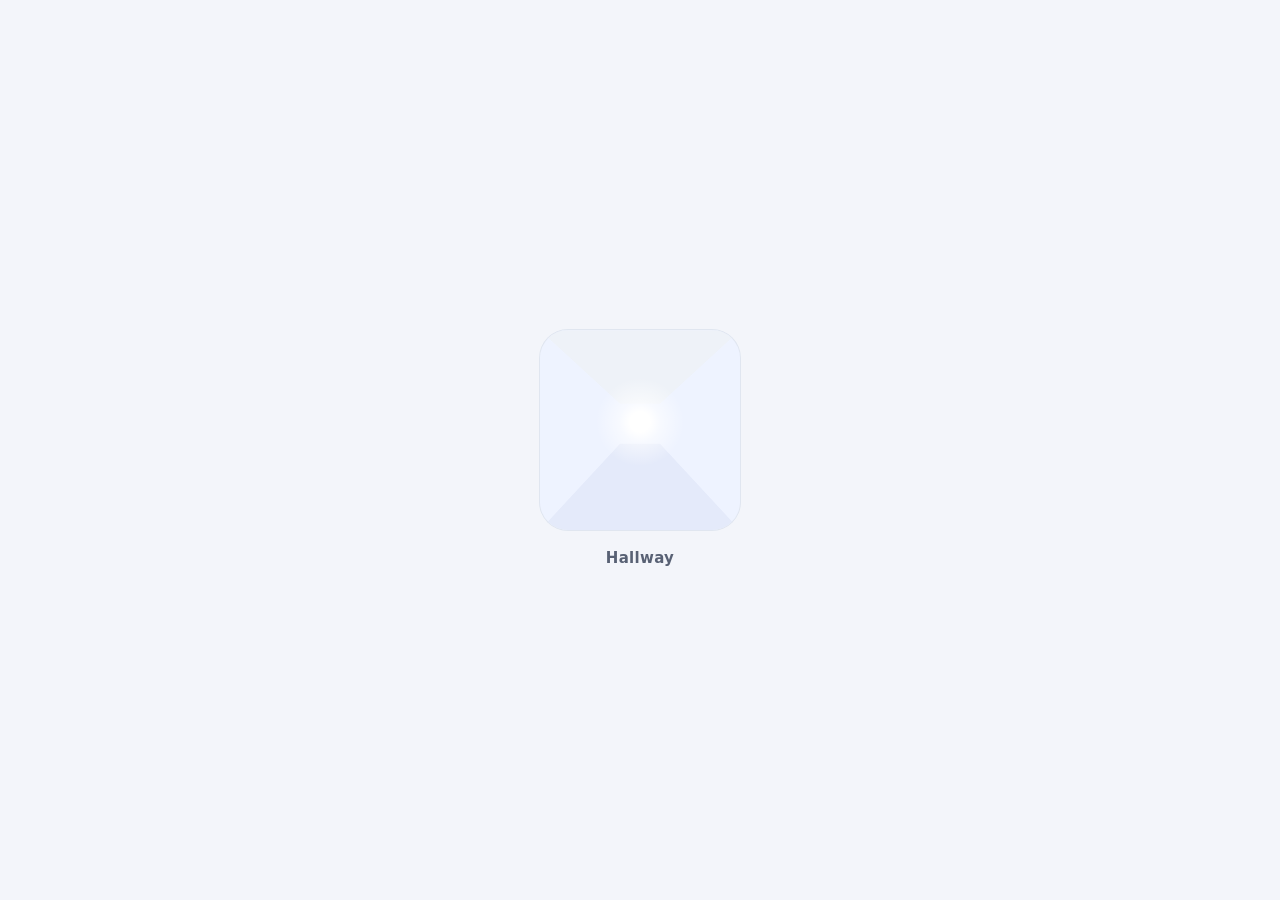
==== commit 083b0429: "Pantalla de carga: el pasillo se ve en iPhone y se desvanece al abrir En Safari (iPhone) los planos " ====
--- a/public/index.html
+++ b/public/index.html
@@ -26,7 +26,13 @@
       <!-- While the app starts: walking down a school hallway. -->
       <div class="boot" role="status" aria-label="Cargando Hallway">
         <div class="hall" aria-hidden="true">
-          <i class="hall-ceiling"></i><i class="hall-floor"></i><i class="hall-wall left"></i><i class="hall-wall right"></i><i class="hall-end"></i>
+          <i class="hall-ceiling"></i><i class="hall-floor"></i><i class="hall-end"></i>
+          <span class="hall-step"><b class="seam"></b><b class="lamp"></b><b class="door l"></b><b class="door r"></b></span>
+          <span class="hall-step"><b class="seam"></b><b class="lamp"></b><b class="door l"></b><b class="door r"></b></span>
+          <span class="hall-step"><b class="seam"></b><b class="lamp"></b><b class="door l"></b><b class="door r"></b></span>
+          <span class="hall-step"><b class="seam"></b><b class="lamp"></b><b class="door l"></b><b class="door r"></b></span>
+          <span class="hall-step"><b class="seam"></b><b class="lamp"></b><b class="door l"></b><b class="door r"></b></span>
+          <span class="hall-step"><b class="seam"></b><b class="lamp"></b><b class="door l"></b><b class="door r"></b></span>
         </div>
         <p class="boot-name">Hallway</p>
       </div>
--- a/public/css/app.css
+++ b/public/css/app.css
@@ -3757,8 +3757,9 @@
 }
 
 /* ---- Startup -------------------------------------------------------------- */
-/* While the app starts, walking down a school hallway: the floor comes toward you, the classroom doors pass by,
-   light at the end. Plain CSS in 3D; it stands still with «reducir movimiento». */
+/* While the app starts, walking down a school hallway: the floor seams, the ceiling lights and the classroom doors
+   come toward you from the light at the end. Flat shapes and scaling only (no 3D), so every phone draws it the same;
+   it stands still with «reducir movimiento». */
 
 .boot {
   display: grid;
@@ -3767,87 +3768,111 @@
   gap: 18px;
   min-height: 100dvh;
   padding: 24px;
+  background: var(--bg);
+}
+
+/* Over the app while it appears, then it fades out. */
+.boot.is-leaving {
+  position: fixed;
+  inset: 0;
+  z-index: 300;
+  pointer-events: none;
+  transition: opacity 0.35s ease;
+}
+
+.boot.is-leaving.is-gone {
+  opacity: 0;
 }
 
 .hall {
-  --tile: 46px;
   --door: var(--primary);
   --wall: color-mix(in srgb, var(--primary-soft) 70%, var(--surface));
-  --floor-a: color-mix(in srgb, var(--primary) 16%, var(--surface));
-  --floor-b: color-mix(in srgb, var(--primary) 6%, var(--surface));
+  --floor: color-mix(in srgb, var(--primary) 12%, var(--surface));
+  --seam: color-mix(in srgb, var(--primary) 26%, var(--surface));
+  --ceiling: var(--surface-2);
+  --lamp: color-mix(in srgb, #fff 75%, var(--primary));
   position: relative;
   width: 200px;
   height: 200px;
   overflow: hidden;
   border-radius: 28px;
-  background: var(--surface);
-  perspective: 120px;
-  perspective-origin: 50% 46%;
+  background: var(--wall);
   box-shadow: 0 0 0 1px var(--border);
 }
 
-.hall i {
+.hall i,
+.hall span,
+.hall b {
   position: absolute;
   display: block;
-  backface-visibility: hidden;
-}
-
-/* Floor and ceiling: long planes laid back toward the end of the hall. */
+}
+
+/* The hall itself, in perspective toward a point a little above the middle (50% 46%). */
+.hall-ceiling,
 .hall-floor,
+.hall-end {
+  inset: 0;
+}
+
 .hall-ceiling {
-  left: 0;
-  width: 100%;
-  height: 900px;
+  background: var(--ceiling);
+  clip-path: polygon(0 0, 100% 0, 60% 36.8%, 40% 36.8%);
 }
 
 .hall-floor {
-  bottom: 0;
-  transform-origin: 50% 100%;
-  transform: rotateX(90deg);
-  background: repeating-linear-gradient(to top, var(--floor-a) 0 calc(var(--tile) / 2), var(--floor-b) 0 var(--tile));
-}
-
-.hall-ceiling {
-  top: 0;
-  transform-origin: 50% 0;
-  transform: rotateX(-90deg);
-  /* The lights, one every two tiles. */
-  background: repeating-linear-gradient(to bottom, transparent 0 calc(var(--tile) * 1.6), color-mix(in srgb, #fff 80%, var(--primary)) 0 calc(var(--tile) * 2)) var(--surface-2);
-}
-
-/* The walls, with a classroom door every few steps. */
-.hall-wall {
-  top: 0;
-  width: 900px;
-  height: 100%;
-  background:
-    repeating-linear-gradient(to var(--dir), transparent 0 calc(var(--tile) * 2.2), var(--door) 0 calc(var(--tile) * 3)) 0 0 / 100% 78% no-repeat,
-    var(--wall);
-}
-
-.hall-wall.left {
-  --dir: right;
-  left: 0;
-  transform-origin: 0 50%;
-  transform: rotateY(90deg);
-}
-
-.hall-wall.right {
-  --dir: left;
-  right: 0;
-  transform-origin: 100% 50%;
-  transform: rotateY(-90deg);
+  background: var(--floor);
+  clip-path: polygon(0 100%, 100% 100%, 60% 56.8%, 40% 56.8%);
 }
 
 /* The light at the end. */
 .hall-end {
-  left: 50%;
-  top: 46%;
-  width: 70px;
-  height: 70px;
-  border-radius: 50%;
-  transform: translate(-50%, -50%);
-  background: radial-gradient(circle, #fff 0 18%, color-mix(in srgb, #fff 60%, transparent) 40%, transparent 70%);
+  background: radial-gradient(circle at 50% 46%, #fff 0 7%, color-mix(in srgb, #fff 55%, transparent) 14%, transparent 30%);
+}
+
+/* A slice of the hall (a floor seam, a ceiling light and, every other one, a door on each side), drawn at the front
+   and scaled from the end toward you. */
+.hall-step {
+  inset: 0;
+  transform-origin: 50% 46%;
+  transform: scale(0.2);
+  opacity: 0;
+}
+
+.hall-step .seam {
+  left: 0;
+  right: 0;
+  bottom: 0;
+  height: 3%;
+  background: var(--seam);
+}
+
+.hall-step .lamp {
+  left: 38%;
+  right: 38%;
+  top: 0;
+  height: 3%;
+  border-radius: 2px;
+  background: var(--lamp);
+}
+
+.hall-step .door {
+  bottom: 0;
+  width: 8%;
+  height: 62%;
+  border-radius: 2px 2px 0 0;
+  background: var(--door);
+}
+
+.hall-step .door.l {
+  left: 0;
+}
+
+.hall-step .door.r {
+  right: 0;
+}
+
+.hall-step:nth-of-type(even) .door {
+  display: none;
 }
 
 .boot-name {
@@ -3859,39 +3884,51 @@
 }
 
 @media (prefers-reduced-motion: no-preference) {
-  .hall-floor,
-  .hall-ceiling {
-    animation: hall-walk 0.9s linear infinite;
-  }
-
-  .hall-wall {
-    animation: hall-pass 0.9s linear infinite;
+  .hall-step {
+    animation: hall-step 2.4s cubic-bezier(0.6, 0, 1, 0.6) infinite;
+  }
+
+  .hall-step:nth-of-type(2) { animation-delay: -0.4s; }
+  .hall-step:nth-of-type(3) { animation-delay: -0.8s; }
+  .hall-step:nth-of-type(4) { animation-delay: -1.2s; }
+  .hall-step:nth-of-type(5) { animation-delay: -1.6s; }
+  .hall-step:nth-of-type(6) { animation-delay: -2s; }
+
+  @keyframes hall-step {
+    from {
+      transform: scale(0.2);
+      opacity: 0;
+    }
+    15% {
+      opacity: 1;
+    }
+    to {
+      transform: scale(2.6);
+      opacity: 1;
+    }
   }
 
   .hall-end {
     animation: hall-glow 1.8s ease-in-out infinite alternate;
   }
 
-  @keyframes hall-walk {
-    to {
-      background-position-y: calc(var(--tile) * 2);
-    }
-  }
-
-  @keyframes hall-pass {
-    to {
-      background-position-x: calc(var(--tile) * 3 * var(--sign, 1));
-    }
-  }
-
-  .hall-wall.left {
-    --sign: -1;
-  }
-
   @keyframes hall-glow {
     to {
-      transform: translate(-50%, -50%) scale(1.25);
-      opacity: 0.8;
+      opacity: 0.7;
     }
   }
 }
+
+/* With less motion: the slices stand still along the hall. */
+@media (prefers-reduced-motion: reduce) {
+  .hall-step {
+    opacity: 1;
+  }
+
+  .hall-step:nth-of-type(1) { transform: scale(0.28); }
+  .hall-step:nth-of-type(2) { transform: scale(0.38); }
+  .hall-step:nth-of-type(3) { transform: scale(0.52); }
+  .hall-step:nth-of-type(4) { transform: scale(0.72); }
+  .hall-step:nth-of-type(5) { transform: scale(1); }
+  .hall-step:nth-of-type(6) { transform: scale(1.4); }
+}
